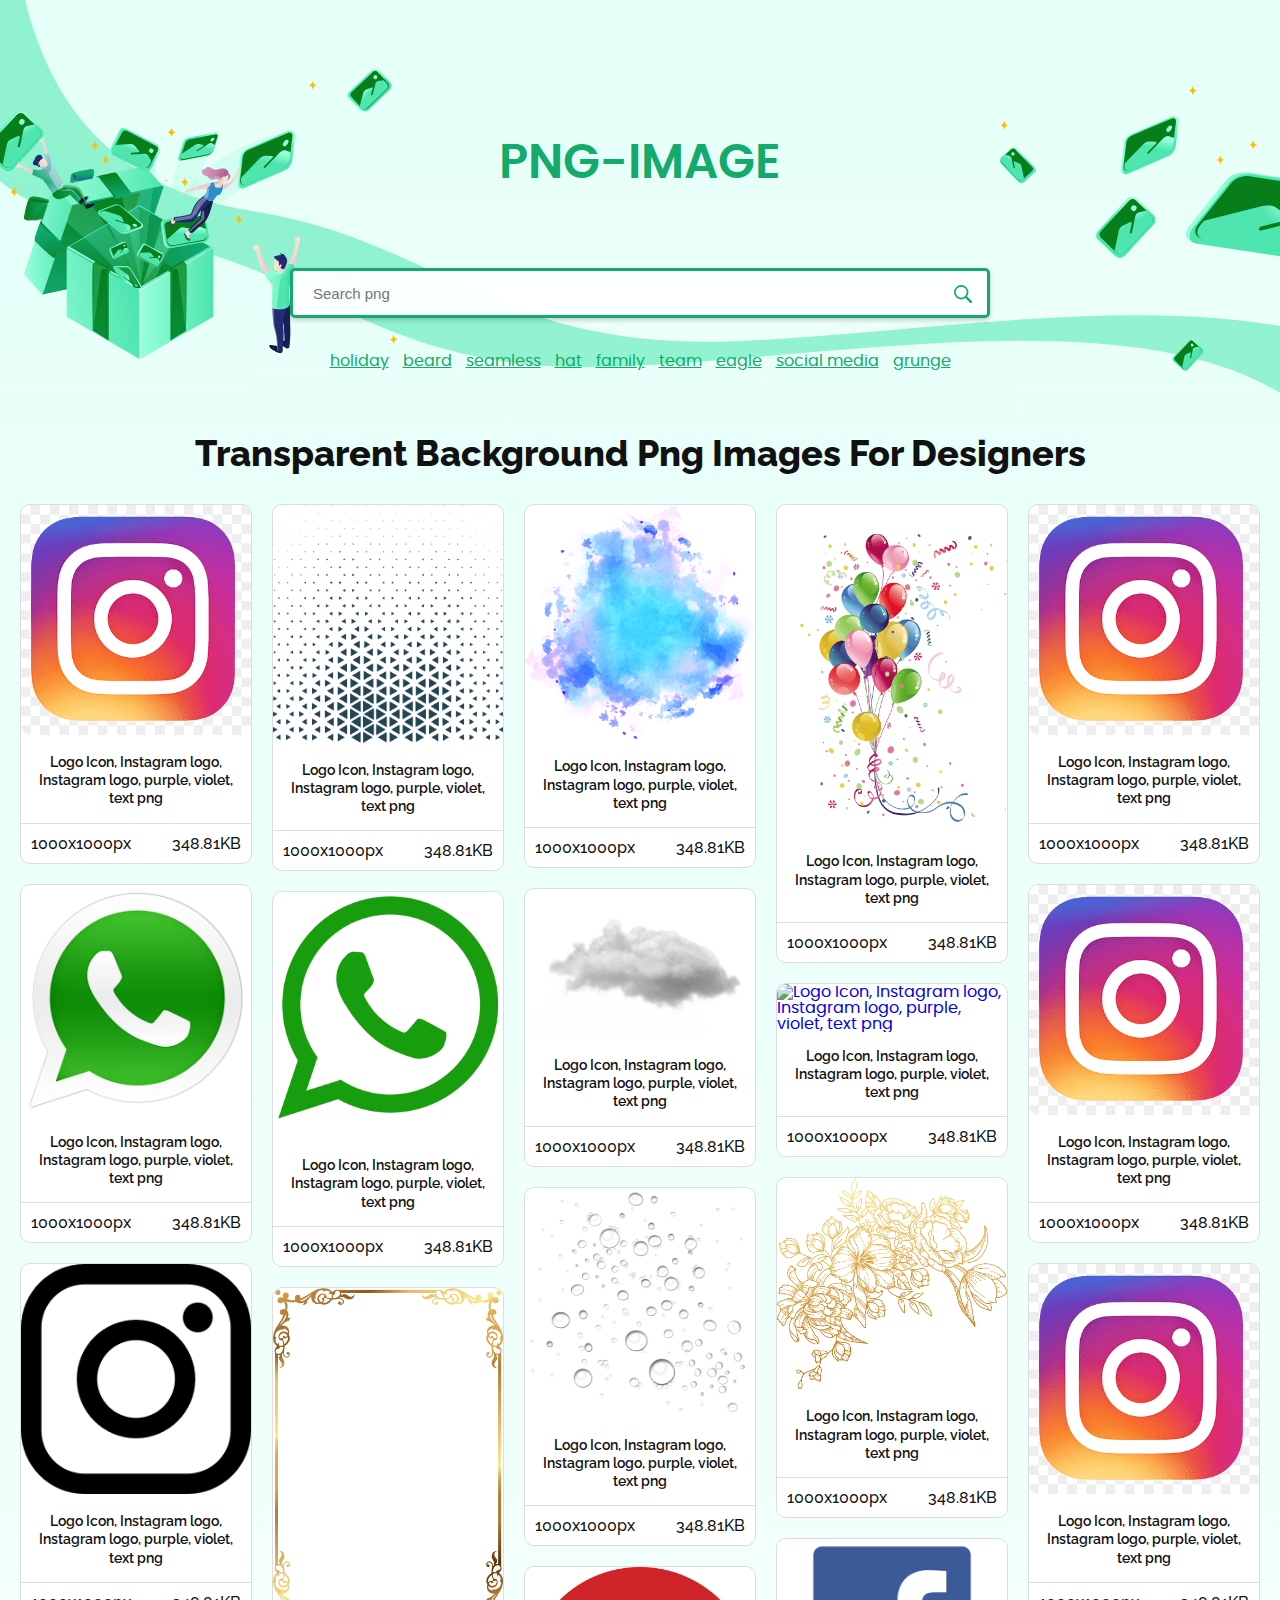
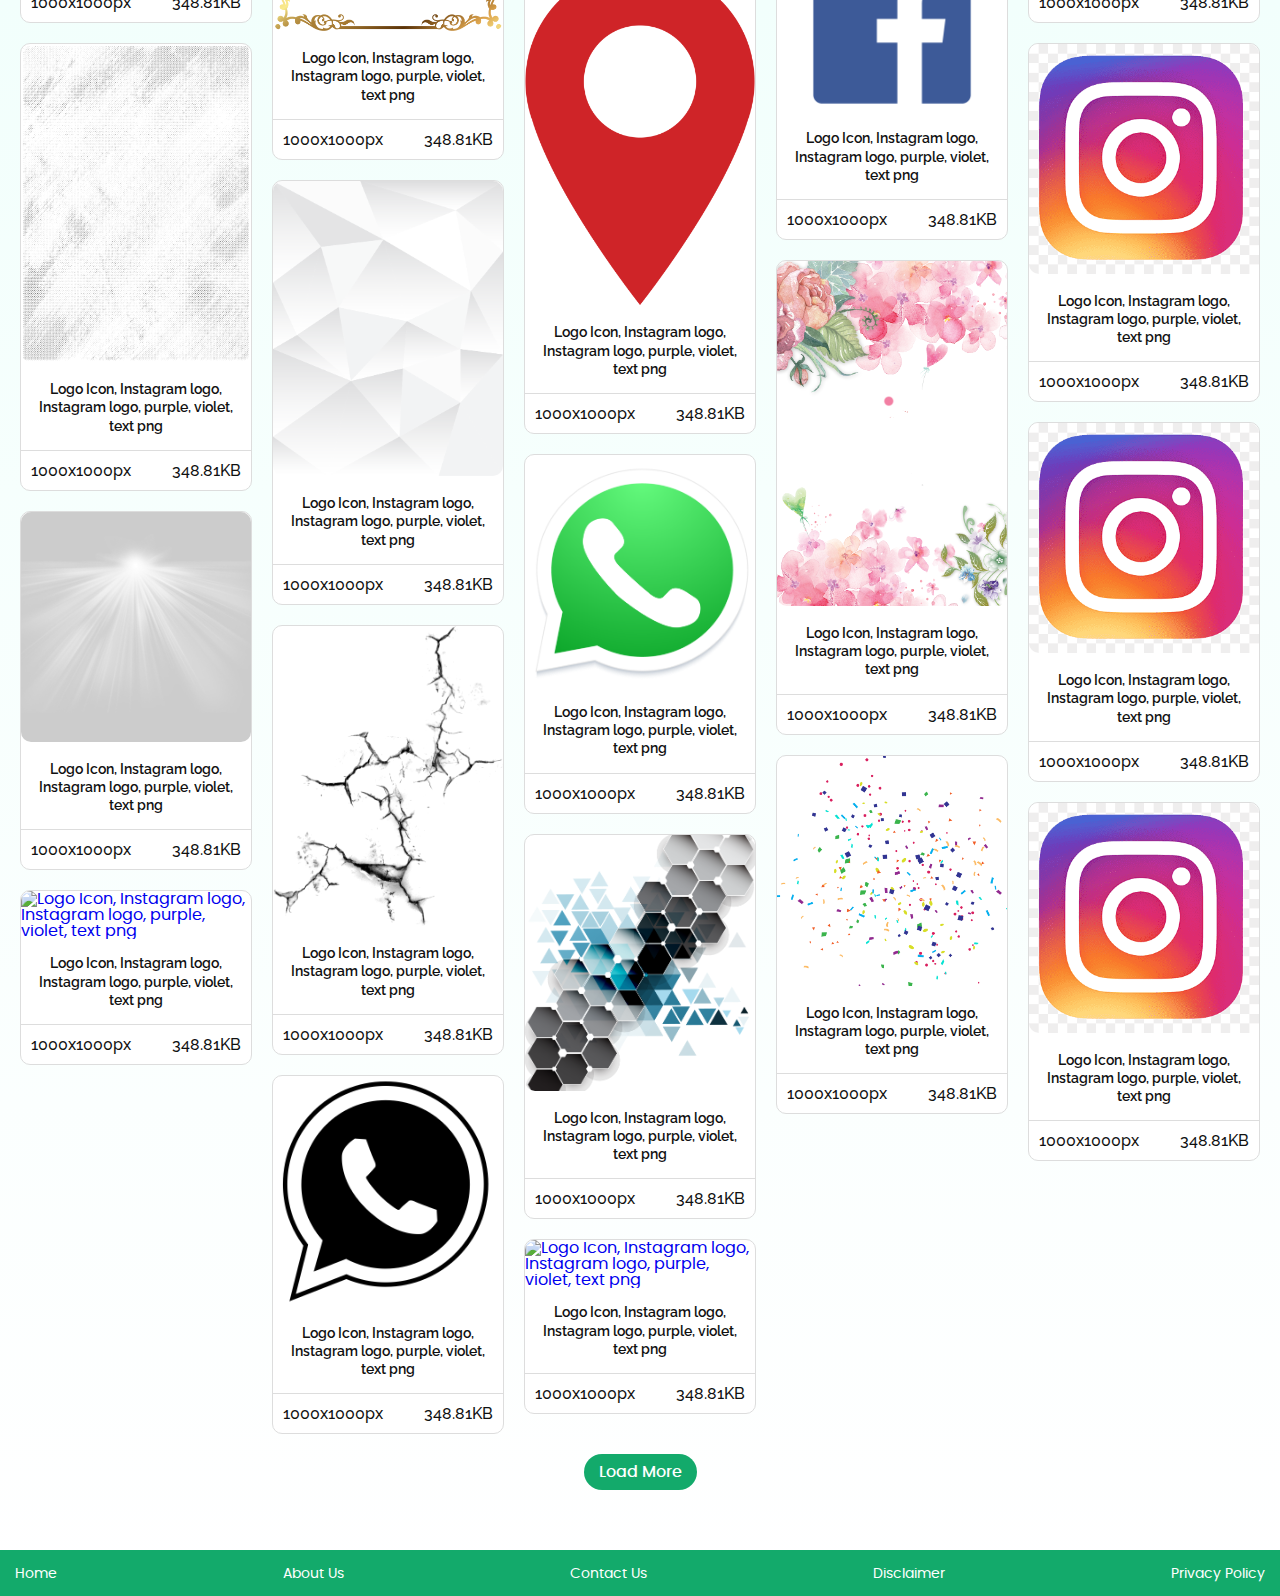
==== index.html @ 24c2b0d3 "My first Commit" ====
<!DOCTYPE html>
<html lang="en">
<head>
    <meta charset="UTF-8">
    <meta http-equiv="X-UA-Compatible" content="IE=edge,chrome=1">
    <meta name="viewport" content="width=device-width, initial-scale=1.0">
    <title>PNG - Exclusive PNG Design Images</title>
    <meta name="description" content="High quality cutout png images in PNGWing, free and unlimited downloads">
    <meta name="keywords" content="png, transparent, free download">

    <link rel="preconnect" href="https://fonts.googleapis.com">
    <link rel="preconnect" href="https://fonts.gstatic.com" crossorigin>
    <link href="https://fonts.googleapis.com/css2?family=Raleway:ital,wght@0,100..900;1,100..900&display=swap" rel="stylesheet">
    <!-- Custom Css File Start Here -->
    <link rel="stylesheet" href="assets/css/style.css">
    <link rel="stylesheet" href="assets/css/respponsive.css">
    <!-- Custom Css File End Here -->
</head>
<body itemscope itemtype="http://schema.org/WebPage">
    <!-- Header Start Here -->
    <header class="header">
        <div class="container">
            <nav class="navigation">
                <a href="/">
                    <span class="logo_text">PNG-IMAGE</span>
                </a>
            </nav>
            <div class="search_outer">
                <div itemscope="" itemtype="http://schema.org/WebSite">
                    <link itemprop="url" href="#">
                    <form itemprop="potentialAction" itemscope="" itemtype="http://schema.org/SearchAction" action="#" method="get">
                        <meta itemprop="target" content="#">
                        <input placeholder="Search png" itemprop="query-input" type="search" name="q" class="search_input" required="required">
                        <input type="submit" class="search_icon" title="click to search" value="">
                    </form>
                </div>
            </div>
            <div class="hot_search">
                <ul>
                    <li><a href="#">holiday</a></li>
                    <li><a href="#">beard</a></li>
                    <li><a href="#">seamless</a></li>
                    <li><a href="#">hat</a></li>
                    <li><a href="#">family</a></li>
                    <li><a href="#">team</a></li>
                    <li><a href="#">eagle</a></li>
                    <li><a href="#">social media</a></li>
                    <li><a href="#">grunge</a></li>
                </ul>
            </div>
        </div>
    </header>
    <!-- Header End Here -->
    <!-- Main Start Here -->
    <main class="main_wrapper">
        <section class="main_images_section">
            <h1 class="main_heading">Transparent background png images for designers</h1>
            <div class="d_grid_images_row" itemscope itemtype="http://schema.org/ImageGallery">
                <div class="d_grid_image_box" itemprop="associatedMedia" itemscope itemtype="http://schema.org/ImageObject">
                    <div class="card_box">
                        <meta itemprop="fileFormat" content="image/png">
                        <link itemprop="contentUrl" href="#">
                        <meta itemprop="keywords" content="logo, grass, mobile Phones, instant Messaging, whatsapp Logo PNG, free, symbol, smartphone, samsung Galaxy S Plus, product Design, circle, messaging Apps, logos, computer Icons, download  With Transparent Background, green, font, android, WhatsApp, Application software, Message, Icon, png, transparent, free download">
                        <figure>
                            <a itemprop="url" href="#" target="_blank">
                                <img itemprop="thumbnail" alt="Logo Icon, Instagram logo, Instagram logo, purple, violet, text png" title="Logo Icon, Instagram logo, Instagram logo, purple, violet, text png" src="assets/images/png-1.png" class="box_img" width="350" height="360">
                            </a>
                            <figcaption itemprop="caption description" class="title">Logo Icon, Instagram logo, Instagram logo, purple, violet, text png</figcaption>
                        </figure>
                        <div class="d_grid_image_box_footer">
                            <span class="left">1000x1000px</span>
                            <span class="right">348.81KB</span>
                        </div>
                    </div>
                </div>
                <div class="d_grid_image_box" itemprop="associatedMedia" itemscope itemtype="http://schema.org/ImageObject">
                    <div class="card_box">
                        <meta itemprop="fileFormat" content="image/png">
                        <link itemprop="contentUrl" href="#">
                        <meta itemprop="keywords" content="logo, grass, mobile Phones, instant Messaging, whatsapp Logo PNG, free, symbol, smartphone, samsung Galaxy S Plus, product Design, circle, messaging Apps, logos, computer Icons, download  With Transparent Background, green, font, android, WhatsApp, Application software, Message, Icon, png, transparent, free download">
                        <figure>
                            <a itemprop="url" href="#" target="_blank">
                                <img itemprop="thumbnail" alt="Logo Icon, Instagram logo, Instagram logo, purple, violet, text png" title="Logo Icon, Instagram logo, Instagram logo, purple, violet, text png" src="assets/images/png-2.png" class="box_img" width="350" height="360">
                            </a>
                            <figcaption itemprop="caption description" class="title">Logo Icon, Instagram logo, Instagram logo, purple, violet, text png</figcaption>
                        </figure>
                        <div class="d_grid_image_box_footer">
                            <span class="left">1000x1000px</span>
                            <span class="right">348.81KB</span>
                        </div>
                    </div>
                </div>
                <div class="d_grid_image_box" itemprop="associatedMedia" itemscope itemtype="http://schema.org/ImageObject">
                    <div class="card_box">
                        <meta itemprop="fileFormat" content="image/png">
                        <link itemprop="contentUrl" href="#">
                        <meta itemprop="keywords" content="logo, grass, mobile Phones, instant Messaging, whatsapp Logo PNG, free, symbol, smartphone, samsung Galaxy S Plus, product Design, circle, messaging Apps, logos, computer Icons, download  With Transparent Background, green, font, android, WhatsApp, Application software, Message, Icon, png, transparent, free download">
                        <figure>
                            <a itemprop="url" href="#" target="_blank">
                                <img itemprop="thumbnail" alt="Logo Icon, Instagram logo, Instagram logo, purple, violet, text png" title="Logo Icon, Instagram logo, Instagram logo, purple, violet, text png" src="assets/images/png-3.png" class="box_img" width="350" height="360">
                            </a>
                            <figcaption itemprop="caption description" class="title">Logo Icon, Instagram logo, Instagram logo, purple, violet, text png</figcaption>
                        </figure>
                        <div class="d_grid_image_box_footer">
                            <span class="left">1000x1000px</span>
                            <span class="right">348.81KB</span>
                        </div>
                    </div>
                </div>
                <div class="d_grid_image_box" itemprop="associatedMedia" itemscope itemtype="http://schema.org/ImageObject">
                    <div class="card_box">
                        <meta itemprop="fileFormat" content="image/png">
                        <link itemprop="contentUrl" href="#">
                        <meta itemprop="keywords" content="logo, grass, mobile Phones, instant Messaging, whatsapp Logo PNG, free, symbol, smartphone, samsung Galaxy S Plus, product Design, circle, messaging Apps, logos, computer Icons, download  With Transparent Background, green, font, android, WhatsApp, Application software, Message, Icon, png, transparent, free download">
                        <figure>
                            <a itemprop="url" href="#" target="_blank">
                                <img itemprop="thumbnail" alt="Logo Icon, Instagram logo, Instagram logo, purple, violet, text png" title="Logo Icon, Instagram logo, Instagram logo, purple, violet, text png" src="assets/images/png-4.png" class="box_img" width="350" height="360">
                            </a>
                            <figcaption itemprop="caption description" class="title">Logo Icon, Instagram logo, Instagram logo, purple, violet, text png</figcaption>
                        </figure>
                        <div class="d_grid_image_box_footer">
                            <span class="left">1000x1000px</span>
                            <span class="right">348.81KB</span>
                        </div>
                    </div>
                </div>
                <div class="d_grid_image_box" itemprop="associatedMedia" itemscope itemtype="http://schema.org/ImageObject">
                    <div class="card_box">
                        <meta itemprop="fileFormat" content="image/png">
                        <link itemprop="contentUrl" href="#">
                        <meta itemprop="keywords" content="logo, grass, mobile Phones, instant Messaging, whatsapp Logo PNG, free, symbol, smartphone, samsung Galaxy S Plus, product Design, circle, messaging Apps, logos, computer Icons, download  With Transparent Background, green, font, android, WhatsApp, Application software, Message, Icon, png, transparent, free download">
                        <figure>
                            <a itemprop="url" href="#" target="_blank">
                                <img itemprop="thumbnail" alt="Logo Icon, Instagram logo, Instagram logo, purple, violet, text png" title="Logo Icon, Instagram logo, Instagram logo, purple, violet, text png" src="assets/images/png-5.png" class="box_img" width="350" height="360">
                            </a>
                            <figcaption itemprop="caption description" class="title">Logo Icon, Instagram logo, Instagram logo, purple, violet, text png</figcaption>
                        </figure>
                        <div class="d_grid_image_box_footer">
                            <span class="left">1000x1000px</span>
                            <span class="right">348.81KB</span>
                        </div>
                    </div>
                </div>
                <div class="d_grid_image_box" itemprop="associatedMedia" itemscope itemtype="http://schema.org/ImageObject">
                    <div class="card_box">
                        <meta itemprop="fileFormat" content="image/png">
                        <link itemprop="contentUrl" href="#">
                        <meta itemprop="keywords" content="logo, grass, mobile Phones, instant Messaging, whatsapp Logo PNG, free, symbol, smartphone, samsung Galaxy S Plus, product Design, circle, messaging Apps, logos, computer Icons, download  With Transparent Background, green, font, android, WhatsApp, Application software, Message, Icon, png, transparent, free download">
                        <figure>
                            <a itemprop="url" href="#" target="_blank">
                                <img itemprop="thumbnail" alt="Logo Icon, Instagram logo, Instagram logo, purple, violet, text png" title="Logo Icon, Instagram logo, Instagram logo, purple, violet, text png" src="assets/images/png-6.png" class="box_img" width="350" height="360">
                            </a>
                            <figcaption itemprop="caption description" class="title">Logo Icon, Instagram logo, Instagram logo, purple, violet, text png</figcaption>
                        </figure>
                        <div class="d_grid_image_box_footer">
                            <span class="left">1000x1000px</span>
                            <span class="right">348.81KB</span>
                        </div>
                    </div>
                </div>
                <div class="d_grid_image_box" itemprop="associatedMedia" itemscope itemtype="http://schema.org/ImageObject">
                    <div class="card_box">
                        <meta itemprop="fileFormat" content="image/png">
                        <link itemprop="contentUrl" href="#">
                        <meta itemprop="keywords" content="logo, grass, mobile Phones, instant Messaging, whatsapp Logo PNG, free, symbol, smartphone, samsung Galaxy S Plus, product Design, circle, messaging Apps, logos, computer Icons, download  With Transparent Background, green, font, android, WhatsApp, Application software, Message, Icon, png, transparent, free download">
                        <figure>
                            <a itemprop="url" href="#" target="_blank">
                                <img itemprop="thumbnail" alt="Logo Icon, Instagram logo, Instagram logo, purple, violet, text png" title="Logo Icon, Instagram logo, Instagram logo, purple, violet, text png" src="assets/images/png-7.png" class="box_img" width="350" height="360">
                            </a>
                            <figcaption itemprop="caption description" class="title">Logo Icon, Instagram logo, Instagram logo, purple, violet, text png</figcaption>
                        </figure>
                        <div class="d_grid_image_box_footer">
                            <span class="left">1000x1000px</span>
                            <span class="right">348.81KB</span>
                        </div>
                    </div>
                </div>
                <div class="d_grid_image_box" itemprop="associatedMedia" itemscope itemtype="http://schema.org/ImageObject">
                    <div class="card_box">
                        <meta itemprop="fileFormat" content="image/png">
                        <link itemprop="contentUrl" href="#">
                        <meta itemprop="keywords" content="logo, grass, mobile Phones, instant Messaging, whatsapp Logo PNG, free, symbol, smartphone, samsung Galaxy S Plus, product Design, circle, messaging Apps, logos, computer Icons, download  With Transparent Background, green, font, android, WhatsApp, Application software, Message, Icon, png, transparent, free download">
                        <figure>
                            <a itemprop="url" href="#" target="_blank">
                                <img itemprop="thumbnail" alt="Logo Icon, Instagram logo, Instagram logo, purple, violet, text png" title="Logo Icon, Instagram logo, Instagram logo, purple, violet, text png" src="assets/images/png-8.png" class="box_img" width="350" height="360">
                            </a>
                            <figcaption itemprop="caption description" class="title">Logo Icon, Instagram logo, Instagram logo, purple, violet, text png</figcaption>
                        </figure>
                        <div class="d_grid_image_box_footer">
                            <span class="left">1000x1000px</span>
                            <span class="right">348.81KB</span>
                        </div>
                    </div>
                </div>
                <div class="d_grid_image_box" itemprop="associatedMedia" itemscope itemtype="http://schema.org/ImageObject">
                    <div class="card_box">
                        <meta itemprop="fileFormat" content="image/png">
                        <link itemprop="contentUrl" href="#">
                        <meta itemprop="keywords" content="logo, grass, mobile Phones, instant Messaging, whatsapp Logo PNG, free, symbol, smartphone, samsung Galaxy S Plus, product Design, circle, messaging Apps, logos, computer Icons, download  With Transparent Background, green, font, android, WhatsApp, Application software, Message, Icon, png, transparent, free download">
                        <figure>
                            <a itemprop="url" href="#" target="_blank">
                                <img itemprop="thumbnail" alt="Logo Icon, Instagram logo, Instagram logo, purple, violet, text png" title="Logo Icon, Instagram logo, Instagram logo, purple, violet, text png" src="assets/images/png-9.png" class="box_img" width="350" height="360">
                            </a>
                            <figcaption itemprop="caption description" class="title">Logo Icon, Instagram logo, Instagram logo, purple, violet, text png</figcaption>
                        </figure>
                        <div class="d_grid_image_box_footer">
                            <span class="left">1000x1000px</span>
                            <span class="right">348.81KB</span>
                        </div>
                    </div>
                </div>
                <div class="d_grid_image_box" itemprop="associatedMedia" itemscope itemtype="http://schema.org/ImageObject">
                    <div class="card_box">
                        <meta itemprop="fileFormat" content="image/png">
                        <link itemprop="contentUrl" href="#">
                        <meta itemprop="keywords" content="logo, grass, mobile Phones, instant Messaging, whatsapp Logo PNG, free, symbol, smartphone, samsung Galaxy S Plus, product Design, circle, messaging Apps, logos, computer Icons, download  With Transparent Background, green, font, android, WhatsApp, Application software, Message, Icon, png, transparent, free download">
                        <figure>
                            <a itemprop="url" href="#" target="_blank">
                                <img itemprop="thumbnail" alt="Logo Icon, Instagram logo, Instagram logo, purple, violet, text png" title="Logo Icon, Instagram logo, Instagram logo, purple, violet, text png" src="assets/images/png-10.png" class="box_img" width="350" height="360">
                            </a>
                            <figcaption itemprop="caption description" class="title">Logo Icon, Instagram logo, Instagram logo, purple, violet, text png</figcaption>
                        </figure>
                        <div class="d_grid_image_box_footer">
                            <span class="left">1000x1000px</span>
                            <span class="right">348.81KB</span>
                        </div>
                    </div>
                </div>
                <div class="d_grid_image_box" itemprop="associatedMedia" itemscope itemtype="http://schema.org/ImageObject">
                    <div class="card_box">
                        <meta itemprop="fileFormat" content="image/png">
                        <link itemprop="contentUrl" href="#">
                        <meta itemprop="keywords" content="logo, grass, mobile Phones, instant Messaging, whatsapp Logo PNG, free, symbol, smartphone, samsung Galaxy S Plus, product Design, circle, messaging Apps, logos, computer Icons, download  With Transparent Background, green, font, android, WhatsApp, Application software, Message, Icon, png, transparent, free download">
                        <figure>
                            <a itemprop="url" href="#" target="_blank">
                                <img itemprop="thumbnail" alt="Logo Icon, Instagram logo, Instagram logo, purple, violet, text png" title="Logo Icon, Instagram logo, Instagram logo, purple, violet, text png" src="assets/images/png-11.png" class="box_img" width="350" height="360">
                            </a>
                            <figcaption itemprop="caption description" class="title">Logo Icon, Instagram logo, Instagram logo, purple, violet, text png</figcaption>
                        </figure>
                        <div class="d_grid_image_box_footer">
                            <span class="left">1000x1000px</span>
                            <span class="right">348.81KB</span>
                        </div>
                    </div>
                </div>
                <div class="d_grid_image_box" itemprop="associatedMedia" itemscope itemtype="http://schema.org/ImageObject">
                    <div class="card_box">
                        <meta itemprop="fileFormat" content="image/png">
                        <link itemprop="contentUrl" href="#">
                        <meta itemprop="keywords" content="logo, grass, mobile Phones, instant Messaging, whatsapp Logo PNG, free, symbol, smartphone, samsung Galaxy S Plus, product Design, circle, messaging Apps, logos, computer Icons, download  With Transparent Background, green, font, android, WhatsApp, Application software, Message, Icon, png, transparent, free download">
                        <figure>
                            <a itemprop="url" href="#" target="_blank">
                                <img itemprop="thumbnail" alt="Logo Icon, Instagram logo, Instagram logo, purple, violet, text png" title="Logo Icon, Instagram logo, Instagram logo, purple, violet, text png" src="assets/images/png-12.png" class="box_img" width="350" height="360">
                            </a>
                            <figcaption itemprop="caption description" class="title">Logo Icon, Instagram logo, Instagram logo, purple, violet, text png</figcaption>
                        </figure>
                        <div class="d_grid_image_box_footer">
                            <span class="left">1000x1000px</span>
                            <span class="right">348.81KB</span>
                        </div>
                    </div>
                </div>
                <div class="d_grid_image_box" itemprop="associatedMedia" itemscope itemtype="http://schema.org/ImageObject">
                    <div class="card_box">
                        <meta itemprop="fileFormat" content="image/png">
                        <link itemprop="contentUrl" href="#">
                        <meta itemprop="keywords" content="logo, grass, mobile Phones, instant Messaging, whatsapp Logo PNG, free, symbol, smartphone, samsung Galaxy S Plus, product Design, circle, messaging Apps, logos, computer Icons, download  With Transparent Background, green, font, android, WhatsApp, Application software, Message, Icon, png, transparent, free download">
                        <figure>
                            <a itemprop="url" href="#" target="_blank">
                                <img itemprop="thumbnail" alt="Logo Icon, Instagram logo, Instagram logo, purple, violet, text png" title="Logo Icon, Instagram logo, Instagram logo, purple, violet, text png" src="assets/images/png-13.png" class="box_img" width="350" height="360">
                            </a>
                            <figcaption itemprop="caption description" class="title">Logo Icon, Instagram logo, Instagram logo, purple, violet, text png</figcaption>
                        </figure>
                        <div class="d_grid_image_box_footer">
                            <span class="left">1000x1000px</span>
                            <span class="right">348.81KB</span>
                        </div>
                    </div>
                </div>
                <div class="d_grid_image_box" itemprop="associatedMedia" itemscope itemtype="http://schema.org/ImageObject">
                    <div class="card_box">
                        <meta itemprop="fileFormat" content="image/png">
                        <link itemprop="contentUrl" href="#">
                        <meta itemprop="keywords" content="logo, grass, mobile Phones, instant Messaging, whatsapp Logo PNG, free, symbol, smartphone, samsung Galaxy S Plus, product Design, circle, messaging Apps, logos, computer Icons, download  With Transparent Background, green, font, android, WhatsApp, Application software, Message, Icon, png, transparent, free download">
                        <figure>
                            <a itemprop="url" href="#" target="_blank">
                                <img itemprop="thumbnail" alt="Logo Icon, Instagram logo, Instagram logo, purple, violet, text png" title="Logo Icon, Instagram logo, Instagram logo, purple, violet, text png" src="assets/images/png-14.png" class="box_img" width="350" height="360">
                            </a>
                            <figcaption itemprop="caption description" class="title">Logo Icon, Instagram logo, Instagram logo, purple, violet, text png</figcaption>
                        </figure>
                        <div class="d_grid_image_box_footer">
                            <span class="left">1000x1000px</span>
                            <span class="right">348.81KB</span>
                        </div>
                    </div>
                </div>
                <div class="d_grid_image_box" itemprop="associatedMedia" itemscope itemtype="http://schema.org/ImageObject">
                    <div class="card_box">
                        <meta itemprop="fileFormat" content="image/png">
                        <link itemprop="contentUrl" href="#">
                        <meta itemprop="keywords" content="logo, grass, mobile Phones, instant Messaging, whatsapp Logo PNG, free, symbol, smartphone, samsung Galaxy S Plus, product Design, circle, messaging Apps, logos, computer Icons, download  With Transparent Background, green, font, android, WhatsApp, Application software, Message, Icon, png, transparent, free download">
                        <figure>
                            <a itemprop="url" href="#" target="_blank">
                                <img itemprop="thumbnail" alt="Logo Icon, Instagram logo, Instagram logo, purple, violet, text png" title="Logo Icon, Instagram logo, Instagram logo, purple, violet, text png" src="assets/images/png-15.png" class="box_img" width="350" height="360">
                            </a>
                            <figcaption itemprop="caption description" class="title">Logo Icon, Instagram logo, Instagram logo, purple, violet, text png</figcaption>
                        </figure>
                        <div class="d_grid_image_box_footer">
                            <span class="left">1000x1000px</span>
                            <span class="right">348.81KB</span>
                        </div>
                    </div>
                </div>
                <div class="d_grid_image_box" itemprop="associatedMedia" itemscope itemtype="http://schema.org/ImageObject">
                    <div class="card_box">
                        <meta itemprop="fileFormat" content="image/png">
                        <link itemprop="contentUrl" href="#">
                        <meta itemprop="keywords" content="logo, grass, mobile Phones, instant Messaging, whatsapp Logo PNG, free, symbol, smartphone, samsung Galaxy S Plus, product Design, circle, messaging Apps, logos, computer Icons, download  With Transparent Background, green, font, android, WhatsApp, Application software, Message, Icon, png, transparent, free download">
                        <figure>
                            <a itemprop="url" href="#" target="_blank">
                                <img itemprop="thumbnail" alt="Logo Icon, Instagram logo, Instagram logo, purple, violet, text png" title="Logo Icon, Instagram logo, Instagram logo, purple, violet, text png" src="assets/images/png-16.png" class="box_img" width="350" height="360">
                            </a>
                            <figcaption itemprop="caption description" class="title">Logo Icon, Instagram logo, Instagram logo, purple, violet, text png</figcaption>
                        </figure>
                        <div class="d_grid_image_box_footer">
                            <span class="left">1000x1000px</span>
                            <span class="right">348.81KB</span>
                        </div>
                    </div>
                </div>
                <div class="d_grid_image_box" itemprop="associatedMedia" itemscope itemtype="http://schema.org/ImageObject">
                    <div class="card_box">
                        <meta itemprop="fileFormat" content="image/png">
                        <link itemprop="contentUrl" href="#">
                        <meta itemprop="keywords" content="logo, grass, mobile Phones, instant Messaging, whatsapp Logo PNG, free, symbol, smartphone, samsung Galaxy S Plus, product Design, circle, messaging Apps, logos, computer Icons, download  With Transparent Background, green, font, android, WhatsApp, Application software, Message, Icon, png, transparent, free download">
                        <figure>
                            <a itemprop="url" href="#" target="_blank">
                                <img itemprop="thumbnail" alt="Logo Icon, Instagram logo, Instagram logo, purple, violet, text png" title="Logo Icon, Instagram logo, Instagram logo, purple, violet, text png" src="assets/images/png-17.png" class="box_img" width="350" height="360">
                            </a>
                            <figcaption itemprop="caption description" class="title">Logo Icon, Instagram logo, Instagram logo, purple, violet, text png</figcaption>
                        </figure>
                        <div class="d_grid_image_box_footer">
                            <span class="left">1000x1000px</span>
                            <span class="right">348.81KB</span>
                        </div>
                    </div>
                </div>
                <div class="d_grid_image_box" itemprop="associatedMedia" itemscope itemtype="http://schema.org/ImageObject">
                    <div class="card_box">
                        <meta itemprop="fileFormat" content="image/png">
                        <link itemprop="contentUrl" href="#">
                        <meta itemprop="keywords" content="logo, grass, mobile Phones, instant Messaging, whatsapp Logo PNG, free, symbol, smartphone, samsung Galaxy S Plus, product Design, circle, messaging Apps, logos, computer Icons, download  With Transparent Background, green, font, android, WhatsApp, Application software, Message, Icon, png, transparent, free download">
                        <figure>
                            <a itemprop="url" href="#" target="_blank">
                                <img itemprop="thumbnail" alt="Logo Icon, Instagram logo, Instagram logo, purple, violet, text png" title="Logo Icon, Instagram logo, Instagram logo, purple, violet, text png" src="assets/images/png-18.png" class="box_img" width="350" height="360">
                            </a>
                            <figcaption itemprop="caption description" class="title">Logo Icon, Instagram logo, Instagram logo, purple, violet, text png</figcaption>
                        </figure>
                        <div class="d_grid_image_box_footer">
                            <span class="left">1000x1000px</span>
                            <span class="right">348.81KB</span>
                        </div>
                    </div>
                </div>
                <div class="d_grid_image_box" itemprop="associatedMedia" itemscope itemtype="http://schema.org/ImageObject">
                    <div class="card_box">
                        <meta itemprop="fileFormat" content="image/png">
                        <link itemprop="contentUrl" href="#">
                        <meta itemprop="keywords" content="logo, grass, mobile Phones, instant Messaging, whatsapp Logo PNG, free, symbol, smartphone, samsung Galaxy S Plus, product Design, circle, messaging Apps, logos, computer Icons, download  With Transparent Background, green, font, android, WhatsApp, Application software, Message, Icon, png, transparent, free download">
                        <figure>
                            <a itemprop="url" href="#" target="_blank">
                                <img itemprop="thumbnail" alt="Logo Icon, Instagram logo, Instagram logo, purple, violet, text png" title="Logo Icon, Instagram logo, Instagram logo, purple, violet, text png" src="assets/images/png-19.png" class="box_img" width="350" height="360">
                            </a>
                            <figcaption itemprop="caption description" class="title">Logo Icon, Instagram logo, Instagram logo, purple, violet, text png</figcaption>
                        </figure>
                        <div class="d_grid_image_box_footer">
                            <span class="left">1000x1000px</span>
                            <span class="right">348.81KB</span>
                        </div>
                    </div>
                </div>
                <div class="d_grid_image_box" itemprop="associatedMedia" itemscope itemtype="http://schema.org/ImageObject">
                    <div class="card_box">
                        <meta itemprop="fileFormat" content="image/png">
                        <link itemprop="contentUrl" href="#">
                        <meta itemprop="keywords" content="logo, grass, mobile Phones, instant Messaging, whatsapp Logo PNG, free, symbol, smartphone, samsung Galaxy S Plus, product Design, circle, messaging Apps, logos, computer Icons, download  With Transparent Background, green, font, android, WhatsApp, Application software, Message, Icon, png, transparent, free download">
                        <figure>
                            <a itemprop="url" href="#" target="_blank">
                                <img itemprop="thumbnail" alt="Logo Icon, Instagram logo, Instagram logo, purple, violet, text png" title="Logo Icon, Instagram logo, Instagram logo, purple, violet, text png" src="assets/images/png-20.png" class="box_img" width="350" height="360">
                            </a>
                            <figcaption itemprop="caption description" class="title">Logo Icon, Instagram logo, Instagram logo, purple, violet, text png</figcaption>
                        </figure>
                        <div class="d_grid_image_box_footer">
                            <span class="left">1000x1000px</span>
                            <span class="right">348.81KB</span>
                        </div>
                    </div>
                </div>
                <div class="d_grid_image_box" itemprop="associatedMedia" itemscope itemtype="http://schema.org/ImageObject">
                    <div class="card_box">
                        <meta itemprop="fileFormat" content="image/png">
                        <link itemprop="contentUrl" href="#">
                        <meta itemprop="keywords" content="logo, grass, mobile Phones, instant Messaging, whatsapp Logo PNG, free, symbol, smartphone, samsung Galaxy S Plus, product Design, circle, messaging Apps, logos, computer Icons, download  With Transparent Background, green, font, android, WhatsApp, Application software, Message, Icon, png, transparent, free download">
                        <figure>
                            <a itemprop="url" href="#" target="_blank">
                                <img itemprop="thumbnail" alt="Logo Icon, Instagram logo, Instagram logo, purple, violet, text png" title="Logo Icon, Instagram logo, Instagram logo, purple, violet, text png" src="assets/images/png-21.png" class="box_img" width="350" height="360">
                            </a>
                            <figcaption itemprop="caption description" class="title">Logo Icon, Instagram logo, Instagram logo, purple, violet, text png</figcaption>
                        </figure>
                        <div class="d_grid_image_box_footer">
                            <span class="left">1000x1000px</span>
                            <span class="right">348.81KB</span>
                        </div>
                    </div>
                </div>
                <div class="d_grid_image_box" itemprop="associatedMedia" itemscope itemtype="http://schema.org/ImageObject">
                    <div class="card_box">
                        <meta itemprop="fileFormat" content="image/png">
                        <link itemprop="contentUrl" href="#">
                        <meta itemprop="keywords" content="logo, grass, mobile Phones, instant Messaging, whatsapp Logo PNG, free, symbol, smartphone, samsung Galaxy S Plus, product Design, circle, messaging Apps, logos, computer Icons, download  With Transparent Background, green, font, android, WhatsApp, Application software, Message, Icon, png, transparent, free download">
                        <figure>
                            <a itemprop="url" href="#" target="_blank">
                                <img itemprop="thumbnail" alt="Logo Icon, Instagram logo, Instagram logo, purple, violet, text png" title="Logo Icon, Instagram logo, Instagram logo, purple, violet, text png" src="assets/images/png-22.png" class="box_img" width="350" height="360">
                            </a>
                            <figcaption itemprop="caption description" class="title">Logo Icon, Instagram logo, Instagram logo, purple, violet, text png</figcaption>
                        </figure>
                        <div class="d_grid_image_box_footer">
                            <span class="left">1000x1000px</span>
                            <span class="right">348.81KB</span>
                        </div>
                    </div>
                </div>
                <div class="d_grid_image_box" itemprop="associatedMedia" itemscope itemtype="http://schema.org/ImageObject">
                    <div class="card_box">
                        <meta itemprop="fileFormat" content="image/png">
                        <link itemprop="contentUrl" href="#">
                        <meta itemprop="keywords" content="logo, grass, mobile Phones, instant Messaging, whatsapp Logo PNG, free, symbol, smartphone, samsung Galaxy S Plus, product Design, circle, messaging Apps, logos, computer Icons, download  With Transparent Background, green, font, android, WhatsApp, Application software, Message, Icon, png, transparent, free download">
                        <figure>
                            <a itemprop="url" href="#" target="_blank">
                                <img itemprop="thumbnail" alt="Logo Icon, Instagram logo, Instagram logo, purple, violet, text png" title="Logo Icon, Instagram logo, Instagram logo, purple, violet, text png" src="assets/images/png-23.png" class="box_img" width="350" height="360">
                            </a>
                            <figcaption itemprop="caption description" class="title">Logo Icon, Instagram logo, Instagram logo, purple, violet, text png</figcaption>
                        </figure>
                        <div class="d_grid_image_box_footer">
                            <span class="left">1000x1000px</span>
                            <span class="right">348.81KB</span>
                        </div>
                    </div>
                </div>
                <div class="d_grid_image_box" itemprop="associatedMedia" itemscope itemtype="http://schema.org/ImageObject">
                    <div class="card_box">
                        <meta itemprop="fileFormat" content="image/png">
                        <link itemprop="contentUrl" href="#">
                        <meta itemprop="keywords" content="logo, grass, mobile Phones, instant Messaging, whatsapp Logo PNG, free, symbol, smartphone, samsung Galaxy S Plus, product Design, circle, messaging Apps, logos, computer Icons, download  With Transparent Background, green, font, android, WhatsApp, Application software, Message, Icon, png, transparent, free download">
                        <figure>
                            <a itemprop="url" href="#" target="_blank">
                                <img itemprop="thumbnail" alt="Logo Icon, Instagram logo, Instagram logo, purple, violet, text png" title="Logo Icon, Instagram logo, Instagram logo, purple, violet, text png" src="assets/images/png-24.png" class="box_img" width="350" height="360">
                            </a>
                            <figcaption itemprop="caption description" class="title">Logo Icon, Instagram logo, Instagram logo, purple, violet, text png</figcaption>
                        </figure>
                        <div class="d_grid_image_box_footer">
                            <span class="left">1000x1000px</span>
                            <span class="right">348.81KB</span>
                        </div>
                    </div>
                </div>
                <div class="d_grid_image_box" itemprop="associatedMedia" itemscope itemtype="http://schema.org/ImageObject">
                    <div class="card_box">
                        <meta itemprop="fileFormat" content="image/png">
                        <link itemprop="contentUrl" href="#">
                        <meta itemprop="keywords" content="logo, grass, mobile Phones, instant Messaging, whatsapp Logo PNG, free, symbol, smartphone, samsung Galaxy S Plus, product Design, circle, messaging Apps, logos, computer Icons, download  With Transparent Background, green, font, android, WhatsApp, Application software, Message, Icon, png, transparent, free download">
                        <figure>
                            <a itemprop="url" href="#" target="_blank">
                                <img itemprop="thumbnail" alt="Logo Icon, Instagram logo, Instagram logo, purple, violet, text png" title="Logo Icon, Instagram logo, Instagram logo, purple, violet, text png" src="assets/images/png-25.png" class="box_img" width="350" height="360">
                            </a>
                            <figcaption itemprop="caption description" class="title">Logo Icon, Instagram logo, Instagram logo, purple, violet, text png</figcaption>
                        </figure>
                        <div class="d_grid_image_box_footer">
                            <span class="left">1000x1000px</span>
                            <span class="right">348.81KB</span>
                        </div>
                    </div>
                </div>
                <div class="d_grid_image_box" itemprop="associatedMedia" itemscope itemtype="http://schema.org/ImageObject">
                    <div class="card_box">
                        <meta itemprop="fileFormat" content="image/png">
                        <link itemprop="contentUrl" href="#">
                        <meta itemprop="keywords" content="logo, grass, mobile Phones, instant Messaging, whatsapp Logo PNG, free, symbol, smartphone, samsung Galaxy S Plus, product Design, circle, messaging Apps, logos, computer Icons, download  With Transparent Background, green, font, android, WhatsApp, Application software, Message, Icon, png, transparent, free download">
                        <figure>
                            <a itemprop="url" href="#" target="_blank">
                                <img itemprop="thumbnail" alt="Logo Icon, Instagram logo, Instagram logo, purple, violet, text png" title="Logo Icon, Instagram logo, Instagram logo, purple, violet, text png" src="assets/images/png-1.png" class="box_img" width="350" height="360">
                            </a>
                            <figcaption itemprop="caption description" class="title">Logo Icon, Instagram logo, Instagram logo, purple, violet, text png</figcaption>
                        </figure>
                        <div class="d_grid_image_box_footer">
                            <span class="left">1000x1000px</span>
                            <span class="right">348.81KB</span>
                        </div>
                    </div>
                </div>
                <div class="d_grid_image_box" itemprop="associatedMedia" itemscope itemtype="http://schema.org/ImageObject">
                    <div class="card_box">
                        <meta itemprop="fileFormat" content="image/png">
                        <link itemprop="contentUrl" href="#">
                        <meta itemprop="keywords" content="logo, grass, mobile Phones, instant Messaging, whatsapp Logo PNG, free, symbol, smartphone, samsung Galaxy S Plus, product Design, circle, messaging Apps, logos, computer Icons, download  With Transparent Background, green, font, android, WhatsApp, Application software, Message, Icon, png, transparent, free download">
                        <figure>
                            <a itemprop="url" href="#" target="_blank">
                                <img itemprop="thumbnail" alt="Logo Icon, Instagram logo, Instagram logo, purple, violet, text png" title="Logo Icon, Instagram logo, Instagram logo, purple, violet, text png" src="assets/images/png-1.png" class="box_img" width="350" height="360">
                            </a>
                            <figcaption itemprop="caption description" class="title">Logo Icon, Instagram logo, Instagram logo, purple, violet, text png</figcaption>
                        </figure>
                        <div class="d_grid_image_box_footer">
                            <span class="left">1000x1000px</span>
                            <span class="right">348.81KB</span>
                        </div>
                    </div>
                </div>
                <div class="d_grid_image_box" itemprop="associatedMedia" itemscope itemtype="http://schema.org/ImageObject">
                    <div class="card_box">
                        <meta itemprop="fileFormat" content="image/png">
                        <link itemprop="contentUrl" href="#">
                        <meta itemprop="keywords" content="logo, grass, mobile Phones, instant Messaging, whatsapp Logo PNG, free, symbol, smartphone, samsung Galaxy S Plus, product Design, circle, messaging Apps, logos, computer Icons, download  With Transparent Background, green, font, android, WhatsApp, Application software, Message, Icon, png, transparent, free download">
                        <figure>
                            <a itemprop="url" href="#" target="_blank">
                                <img itemprop="thumbnail" alt="Logo Icon, Instagram logo, Instagram logo, purple, violet, text png" title="Logo Icon, Instagram logo, Instagram logo, purple, violet, text png" src="assets/images/png-1.png" class="box_img" width="350" height="360">
                            </a>
                            <figcaption itemprop="caption description" class="title">Logo Icon, Instagram logo, Instagram logo, purple, violet, text png</figcaption>
                        </figure>
                        <div class="d_grid_image_box_footer">
                            <span class="left">1000x1000px</span>
                            <span class="right">348.81KB</span>
                        </div>
                    </div>
                </div>
                <div class="d_grid_image_box" itemprop="associatedMedia" itemscope itemtype="http://schema.org/ImageObject">
                    <div class="card_box">
                        <meta itemprop="fileFormat" content="image/png">
                        <link itemprop="contentUrl" href="#">
                        <meta itemprop="keywords" content="logo, grass, mobile Phones, instant Messaging, whatsapp Logo PNG, free, symbol, smartphone, samsung Galaxy S Plus, product Design, circle, messaging Apps, logos, computer Icons, download  With Transparent Background, green, font, android, WhatsApp, Application software, Message, Icon, png, transparent, free download">
                        <figure>
                            <a itemprop="url" href="#" target="_blank">
                                <img itemprop="thumbnail" alt="Logo Icon, Instagram logo, Instagram logo, purple, violet, text png" title="Logo Icon, Instagram logo, Instagram logo, purple, violet, text png" src="assets/images/png-1.png" class="box_img" width="350" height="360">
                            </a>
                            <figcaption itemprop="caption description" class="title">Logo Icon, Instagram logo, Instagram logo, purple, violet, text png</figcaption>
                        </figure>
                        <div class="d_grid_image_box_footer">
                            <span class="left">1000x1000px</span>
                            <span class="right">348.81KB</span>
                        </div>
                    </div>
                </div>
                <div class="d_grid_image_box" itemprop="associatedMedia" itemscope itemtype="http://schema.org/ImageObject">
                    <div class="card_box">
                        <meta itemprop="fileFormat" content="image/png">
                        <link itemprop="contentUrl" href="#">
                        <meta itemprop="keywords" content="logo, grass, mobile Phones, instant Messaging, whatsapp Logo PNG, free, symbol, smartphone, samsung Galaxy S Plus, product Design, circle, messaging Apps, logos, computer Icons, download  With Transparent Background, green, font, android, WhatsApp, Application software, Message, Icon, png, transparent, free download">
                        <figure>
                            <a itemprop="url" href="#" target="_blank">
                                <img itemprop="thumbnail" alt="Logo Icon, Instagram logo, Instagram logo, purple, violet, text png" title="Logo Icon, Instagram logo, Instagram logo, purple, violet, text png" src="assets/images/png-1.png" class="box_img" width="350" height="360">
                            </a>
                            <figcaption itemprop="caption description" class="title">Logo Icon, Instagram logo, Instagram logo, purple, violet, text png</figcaption>
                        </figure>
                        <div class="d_grid_image_box_footer">
                            <span class="left">1000x1000px</span>
                            <span class="right">348.81KB</span>
                        </div>
                    </div>
                </div>
                <div class="d_grid_image_box" itemprop="associatedMedia" itemscope itemtype="http://schema.org/ImageObject">
                    <div class="card_box">
                        <meta itemprop="fileFormat" content="image/png">
                        <link itemprop="contentUrl" href="#">
                        <meta itemprop="keywords" content="logo, grass, mobile Phones, instant Messaging, whatsapp Logo PNG, free, symbol, smartphone, samsung Galaxy S Plus, product Design, circle, messaging Apps, logos, computer Icons, download  With Transparent Background, green, font, android, WhatsApp, Application software, Message, Icon, png, transparent, free download">
                        <figure>
                            <a itemprop="url" href="#" target="_blank">
                                <img itemprop="thumbnail" alt="Logo Icon, Instagram logo, Instagram logo, purple, violet, text png" title="Logo Icon, Instagram logo, Instagram logo, purple, violet, text png" src="assets/images/png-1.png" class="box_img" width="350" height="360">
                            </a>
                            <figcaption itemprop="caption description" class="title">Logo Icon, Instagram logo, Instagram logo, purple, violet, text png</figcaption>
                        </figure>
                        <div class="d_grid_image_box_footer">
                            <span class="left">1000x1000px</span>
                            <span class="right">348.81KB</span>
                        </div>
                    </div>
                </div>
            </div>
            <div class="load_more">
                <a class="load_more_btn" href="#">Load More</a>
            </div>
        </section>
    </main>
    <!-- Main End Here -->
    <!-- Footer Start Here -->
    <footer class="footer">
        <div class="container">
            <ul class="footer_links">
                <li><a href="/">Home</a></li>
                <li><a href="about-us.html">About Us</a></li>
                <li><a href="contact-us.html">Contact Us</a></li>
                <li><a href="disclaimer.html">Disclaimer</a></li>
                <li><a href="privacy-policy.html">Privacy Policy</a></li>
            </ul>
        </div>
    </footer>
    <!-- Footer End Here -->
    <!-- Custom Javascript File Start Here -->
    <script src="https://cdnjs.cloudflare.com/ajax/libs/jquery.imagesloaded/4.1.1/imagesloaded.pkgd.min.js"></script>
    <script src="assets/js/main.js"></script>
    <!-- Custom Javascript File End Here -->
</body>
</html>
---- assets/css/style.css ----
@import url('font.css');

:root{
    /* Color Variables Start Here */
    --color-black: #111;
    --color-white: #fff;
    --bg-dark: #13aa6b;
    --text-green:#13aa6b;
    --bg-light: #f9f9f9;
    --bg-white: #fff;
    /* Color Variables End Here */

    /* Font Family Varibles Start Here */
    --primary-font: 'Poppins', sans-serif;
    --secondary-font: "Raleway", sans-serif;
    /* Font Family Varibles End Here */

    /* Font Size Variables Start Here */
    --fs14: 14px;
    --fs16: 16px;
    --fs18: 18px;
    --fs20: 20px;
    --fs24: 24px;
    --fs28: 28px;
    --fs36: 36px;
    --fs48: 48px;
    /* Font Size Variables End Here */

    /* Font Weight Variables Start Here */
    --fw-400:400;
    --fw-500:500;
    --fw-600:600;
    --fw-700:700;
    --fw-800:800;
    /* Font Weight Variables End Here */

    /* Border Variables Start Here */
    --border1: 1px solid #ddd;
    /* Border Variables End Here */

    /* Border Radius Variables Start Here */
    --border-radius-5: 5px;
    --border-radius-10: 10px;
    /* Border Radius Variables End Here */
}

/* Reset Css Start Here */
*,*::before,*::after{
    box-sizing: border-box;
    margin: 0;
    padding: 0;
}
body{
    font-family: var(--primary-font);
    background: linear-gradient(180deg, #E5FFF9, rgba(217, 217, 217, 0));
    font-size: var(--fs16);
    color: var(--color-black);
    position: relative;
    margin: 0;
    padding: 0;
    overflow-x: hidden;
    width: 100%;
    min-height: 100%;
}
body::-webkit-scrollbar {
    width: 10px
}

body::-webkit-scrollbar-track {
    background: 0 0;
}

body::-webkit-scrollbar-thumb {
    background-color: var(--bg-dark);
    border-radius: 10px
}

body::-webkit-scrollbar-thumb:hover {
    background-color: #666
}
ul{
    margin: 0;
    padding: 0;
}
li{
    list-style: none;
}
a{
    text-decoration: none;
}
.container{
    max-width: 1280px;
    margin: auto;
    padding-left: 15px;
    padding-right: 15px;
}
/* Header CSS Start Here */
.header{
    padding: 20px;
    background: url(../images/header_bg.svg) center top;
    background-repeat: no-repeat;
    background-size: cover;
    width: 100vw;
    height: 30.4vw;
    min-height: 392px !important;
}
.navigation .logo_text{
    padding-top: 120px;
    padding-bottom: 80px;
    display: block;
    font-family: var(--primary-font);
    font-weight: var(--fw-600);
    font-size: var(--fs48);
    text-align: center;
    color: var(--bg-dark);
}
/* Search Outer */
.search_outer{
    margin: 0 auto;
    position: relative;
    width: 700px;
    height: 85px;
}
.search_outer .search_input{
    height: 50px;
    border: 3px solid var(--bg-dark);
    background: rgba(255, 255, 255, .95);
    width: 100%;
    text-indent: 20px;
    border-radius: 5px;
    font-size: 15px;
    float: left;
    box-shadow: 0 2px 5px rgba(0,0,0,.2);
}
.search_outer .search_icon{
    border: 0;
    vertical-align: middle;
    width: 50px;
    height: 50px;
    float: right;
    margin-top: -50px;
    margin-right: 3px;
    background-repeat: no-repeat;
    background-position: center;
    background-color: transparent;
    background-image: url('data:image/svg+xml,<svg xmlns="http://www.w3.org/2000/svg" height="32" width="32"><path d="M19.427 21.427A8.46 8.46 0 0 1 14.5 23a8.5 8.5 0 1 1 0-17 8.5 8.5 0 0 1 8.5 8.5 8.46 8.46 0 0 1-1.573 4.927l5.585 5.585c.55.55.546 1.43 0 1.976l-.023.023a1.4 1.4 0 0 1-1.976 0l-5.585-5.585zM14.5 21a6.5 6.5 0 1 0 0-13 6.5 6.5 0 1 0 0 13z" fill="%2313aa6b" fill-rule="evenodd"/></svg>');
    cursor: pointer;
    background-size: 53%;
}
.search_outer .search_input:focus-visible,
.search_outer .search_input:focus{
    border: 3px solid var(--bg-dark);
}
.hot_search{
    text-align: center;
    color: #fff;
    width: 700px;
    margin: auto;
}
.hot_search ul{
    display: inline-block;
    padding-bottom: 30px;
    text-align: left;
}
.hot_search ul li{
    display: inline-block;
    padding-bottom: 8px;
}
.hot_search ul li a{
    color: var(--bg-dark);
    text-decoration: underline;
    padding: 0 5px;
}
/* Main CSS Start Here */
.main_wrapper{
    display: block;
    width: 100%;
    margin-bottom: 40px;
    margin-top: 40px;
}
.main_images_section{
    width: 100%;
    margin: auto;
    padding-right: 20px;
    padding-left: 20px;
}
.main_heading{
    font-family: var(--secondary-font);
    font-size: var(--fs36);
    color: var(--color-black);
    text-align: center;
    margin-bottom: 30px;
    text-transform: capitalize;
    font-weight: var(--fw-800);
}
.d_grid_images_row{
    column-count: 5;
    column-gap: 20px;
}
.d_grid_images_row .d_grid_image_box{
    width: 100%;
    height: 100%;
    margin-bottom: 20px;
}
.d_grid_images_row .d_grid_image_box .card_box{
    display: flex;
    flex-direction: column;
    background-color: var(--bg-white);
    border: var(--border1);
    border-radius: var(--border-radius-10);
    -webkit-border-radius: var(--border-radius-10);
    -moz-border-radius: var(--border-radius-10);
    -ms-border-radius: var(--border-radius-10);
    -o-border-radius: var(--border-radius-10);
    transition: all .2s;
    -webkit-transition: all .2s;
    -moz-transition: all .2s;
    -ms-transition: all .2s;
    -o-transition: all .2s;
}
.d_grid_images_row .d_grid_image_box .card_box:hover{
    box-shadow: 0 2px 10px rgba(0,0,0,.2);
    transform: translate3d(0, -2px, 0);
}
.d_grid_images_row .d_grid_image_box figure{
    margin: 0;
}
.d_grid_images_row .d_grid_image_box figure .box_img{
    width: 100%;
    height: auto;
    border-radius: var(--border-radius-10);
    -webkit-border-radius: var(--border-radius-10);
    -moz-border-radius: var(--border-radius-10);
    -ms-border-radius: var(--border-radius-10);
    -o-border-radius: var(--border-radius-10);
}
.d_grid_images_row .d_grid_image_box figure figcaption{
    text-align: center;
    padding: 15px 10px;
    border-bottom: 1px solid #ddd;
    line-height: 1.3;
    font-size: 0.875rem;
    font-weight: var(--fw-600);
    font-family: var(--secondary-font);
}
.d_grid_images_row .d_grid_image_box_footer{
    display: flex;
    justify-content: space-between;
    align-items: center;
    padding: 10px;
}
.d_grid_images_row .d_grid_image_box_footer .left,
.d_grid_images_row .d_grid_image_box_footer .right{
    font-size: var(--fs16);
    font-family: var(--secondary-font);
    font-weight: var(--fw-500);
    line-height: normal;
}
.load_more{
    display: flex;
    justify-content: center;
}
.load_more_btn{
    font-size: var(--fs16);
    font-family: var(--primary-font);
    font-weight: var(--fw-500);
    background-color: var(--bg-dark);
    color: var(--color-white);
    padding: 10px 15px;
    border-radius: 30px;
    -webkit-border-radius: 30px;
    -moz-border-radius: 30px;
    -ms-border-radius: 30px;
    -o-border-radius: 30px;
    display: inline-block;
    margin: 20px auto 20px auto;
    text-align: center;
    transition: 0.2s ease-in-out;
    -webkit-transition: 0.2s ease-in-out;
    -moz-transition: 0.2s ease-in-out;
    -ms-transition: 0.2s ease-in-out;
    -o-transition: 0.2s ease-in-out;
}
.load_more_btn:hover{
    background-color: #222;
    color: var(--color-white);
    box-shadow: 0 2px 10px rgba(0,0,0,.2);
    transform: translate3d(0, -2px, 0);
}
/* Footer CSS Start Here */
.footer{
    background-color: var(--bg-dark);
    padding: 15px 0;
}
.footer_links{
    display: flex;
    justify-content: space-between;
    align-items: center;
}
.footer_links li a{
    color: var(--color-white);
    font-size: var(--fs14);
    transition: all 0.3s ease-in-out;
    -webkit-transition: all 0.3s ease-in-out;
    -moz-transition: all 0.3s ease-in-out;
    -ms-transition: all 0.3s ease-in-out;
    -o-transition: all 0.3s ease-in-out;
}
.footer_links li a:hover{
    color: var(--bg-white);
}
---- assets/css/respponsive.css ----
@media screen and (max-width:767px){
    .d_grid_images_row{
        column-count: 2;
    }
    .search_outer,
    .hot_search{
        width: 100%;
    }
    .navigation .logo_text{
        padding-block: 40px;
    }
}
@media screen and (max-width:575px){
    .d_grid_images_row{
        column-count: 1;
    }
    .navigation .logo_text{
        padding-block: 20px;
    }
    .footer_links {
        display: block;
        column-count: 2;
        width: 100%;
    }
    .footer_links li{
        margin-bottom: 12px;
    }
}
@media screen and (min-width:768px){
    .d_grid_images_row .d_grid_image_box{
        gap: 2rem;
        column-width:30vw;
        -webkit-column-width: 30vw;
        -moz-column-width: 30vw;
    }
    .d_grid_image_box{
        -webkit-column-break-inside: avoid;
        break-inside: avoid;
        page-break-inside: avoid;
    }
    .d_grid_images_row{
        column-count: 3;
    }
}
@media screen and (min-width:1024px){
    .d_grid_images_row{
        column-count: 4;
    }
}
@media screen and (min-width:1280px){
    .d_grid_images_row{
        column-count: 5;
    }
}
@media screen and (min-width:1440px){
    .d_grid_images_row{
        column-count: 6;
    }
}
@media screen and (min-width:1920px){
    .d_grid_images_row{
        column-count: 6;
    }
}
@media screen and (min-width:2560px){
    .d_grid_images_row{
        column-count: 8;
    }
}
@media screen and (min-width:4096px){
    .d_grid_images_row{
        column-count: 20;
    }
}
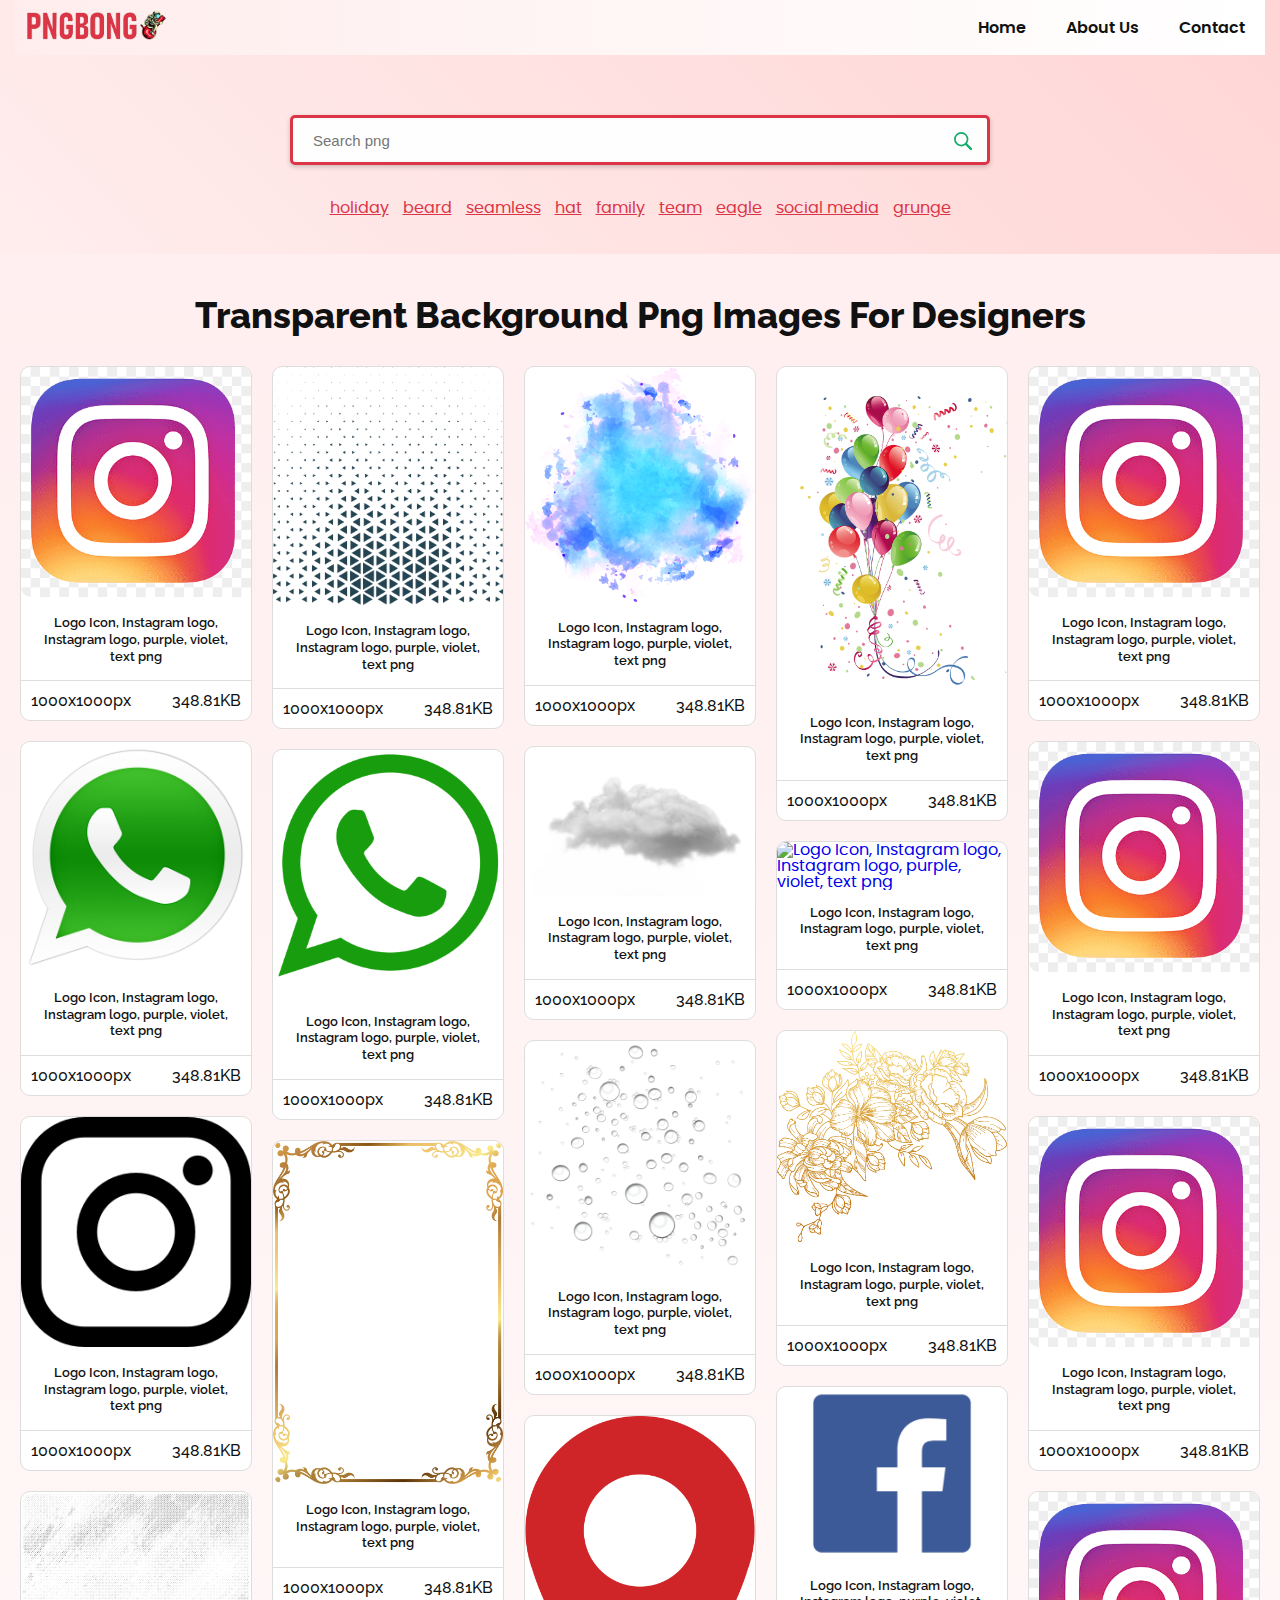
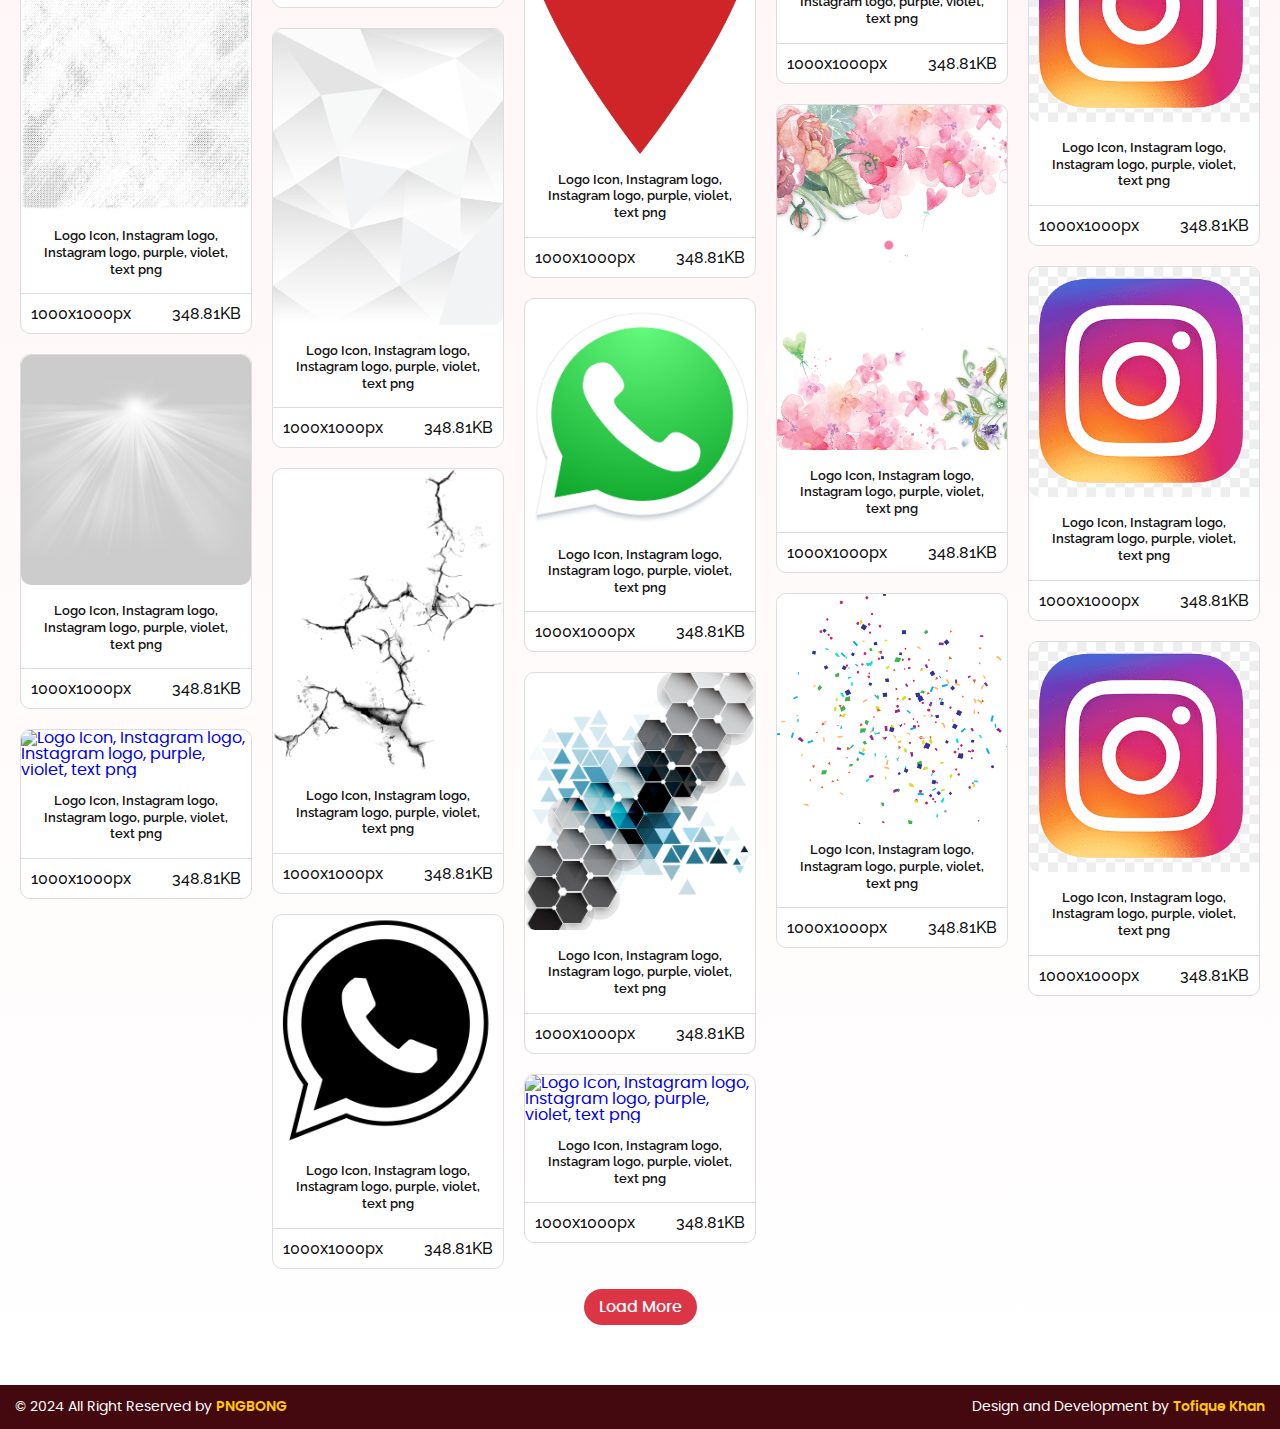
==== commit b1aa0b71: "Change a new color style and add logo and favidon" ====
--- a/index.html
+++ b/index.html
@@ -4,10 +4,10 @@
     <meta charset="UTF-8">
     <meta http-equiv="X-UA-Compatible" content="IE=edge,chrome=1">
     <meta name="viewport" content="width=device-width, initial-scale=1.0">
-    <title>PNG - Exclusive PNG Design Images</title>
+    <title>PNGBONG - Exclusive PNG Design Images</title>
     <meta name="description" content="High quality cutout png images in PNGWing, free and unlimited downloads">
     <meta name="keywords" content="png, transparent, free download">
-
+    <link rel="icon" type="image/x-icon" href="assets/images/logo/favicon.ico">
     <link rel="preconnect" href="https://fonts.googleapis.com">
     <link rel="preconnect" href="https://fonts.gstatic.com" crossorigin>
     <link href="https://fonts.googleapis.com/css2?family=Raleway:ital,wght@0,100..900;1,100..900&display=swap" rel="stylesheet">
@@ -20,11 +20,28 @@
     <!-- Header Start Here -->
     <header class="header">
         <div class="container">
-            <nav class="navigation">
-                <a href="/">
-                    <span class="logo_text">PNG-IMAGE</span>
+            <nav class="navbar navigation">
+                <div class="navbar-toggle" id="js-navbar-toggle">
+                    <svg xmlns="http://www.w3.org/2000/svg" fill="none" viewBox="0 0 24 24" stroke-width="1.5" stroke="currentColor" class="toggle_icon">
+                        <path stroke-linecap="round" stroke-linejoin="round" d="M3.75 6.75h16.5M3.75 12h16.5m-16.5 5.25h16.5" />
+                    </svg>                      
+                </div>
+                <a href="/" class="logo">
+                    <img class="logo-img" src="assets/images/logo/logo.png" alt="PNGBONG" title="PNGBONG" width="882" height="283">
                 </a>
+                <ul class="main-nav" id="js-menu">
+                    <li>
+                        <a href="/" class="nav-links">Home</a>
+                    </li>
+                    <li>
+                        <a href="about-us.html" class="nav-links">About Us</a>
+                    </li>
+                    <li>
+                        <a href="query.html" class="nav-links">Contact</a>
+                    </li>
+                </ul>
             </nav>
+            <div class="overlay"></div>
             <div class="search_outer">
                 <div itemscope="" itemtype="http://schema.org/WebSite">
                     <link itemprop="url" href="#">
@@ -62,7 +79,7 @@
                         <link itemprop="contentUrl" href="#">
                         <meta itemprop="keywords" content="logo, grass, mobile Phones, instant Messaging, whatsapp Logo PNG, free, symbol, smartphone, samsung Galaxy S Plus, product Design, circle, messaging Apps, logos, computer Icons, download  With Transparent Background, green, font, android, WhatsApp, Application software, Message, Icon, png, transparent, free download">
                         <figure>
-                            <a itemprop="url" href="#" target="_blank">
+                            <a itemprop="url" href="image-detail.html" target="_blank">
                                 <img itemprop="thumbnail" alt="Logo Icon, Instagram logo, Instagram logo, purple, violet, text png" title="Logo Icon, Instagram logo, Instagram logo, purple, violet, text png" src="assets/images/png-1.png" class="box_img" width="350" height="360">
                             </a>
                             <figcaption itemprop="caption description" class="title">Logo Icon, Instagram logo, Instagram logo, purple, violet, text png</figcaption>
@@ -97,7 +114,7 @@
                         <meta itemprop="keywords" content="logo, grass, mobile Phones, instant Messaging, whatsapp Logo PNG, free, symbol, smartphone, samsung Galaxy S Plus, product Design, circle, messaging Apps, logos, computer Icons, download  With Transparent Background, green, font, android, WhatsApp, Application software, Message, Icon, png, transparent, free download">
                         <figure>
                             <a itemprop="url" href="#" target="_blank">
-                                <img itemprop="thumbnail" alt="Logo Icon, Instagram logo, Instagram logo, purple, violet, text png" title="Logo Icon, Instagram logo, Instagram logo, purple, violet, text png" src="assets/images/png-3.png" class="box_img" width="350" height="360">
+                                <img itemprop="thumbnail" alt="Logo Icon, Instagram logo, Instagram logo, purple, violet, text png" title="Logo Icon, Instagram logo, Instagram logo, purple, violet, text png" src="assets/images/png-3.png" class="box_img lazy" width="350" height="360">
                             </a>
                             <figcaption itemprop="caption description" class="title">Logo Icon, Instagram logo, Instagram logo, purple, violet, text png</figcaption>
                         </figure>
@@ -593,18 +610,18 @@
     <!-- Footer Start Here -->
     <footer class="footer">
         <div class="container">
-            <ul class="footer_links">
-                <li><a href="/">Home</a></li>
-                <li><a href="about-us.html">About Us</a></li>
-                <li><a href="contact-us.html">Contact Us</a></li>
-                <li><a href="disclaimer.html">Disclaimer</a></li>
-                <li><a href="privacy-policy.html">Privacy Policy</a></li>
-            </ul>
+            <div class="copyright" id="copyright">
+                <div class="copyright_left">
+                    &copy; 2024 All Right Reserved by <a class="copyright_link" href="/" title="PNGBONG">PNGBONG</a>
+                </div>
+                <div class="copyright_right">
+                    Design and Development by <a href="https://tofiquekhan.com" target="_blank" title="Tofique Khan">Tofique Khan</a>
+                </div>
+            </div>
         </div>
     </footer>
     <!-- Footer End Here -->
     <!-- Custom Javascript File Start Here -->
-    <script src="https://cdnjs.cloudflare.com/ajax/libs/jquery.imagesloaded/4.1.1/imagesloaded.pkgd.min.js"></script>
     <script src="assets/js/main.js"></script>
     <!-- Custom Javascript File End Here -->
 </body>
--- a/assets/css/style.css
+++ b/assets/css/style.css
@@ -1,11 +1,14 @@
 @import url('font.css');
 
-:root{
+:root {
     /* Color Variables Start Here */
     --color-black: #111;
     --color-white: #fff;
-    --bg-dark: #13aa6b;
-    --text-green:#13aa6b;
+    --bg-red-dark: #dc3546;
+    --bg-red-secondary: #44090f;
+    --text-red: #dc3546;
+    --text-yellow: #ffc800;
+    --text-light-blue: #00c4ff;
     --bg-light: #f9f9f9;
     --bg-white: #fff;
     /* Color Variables End Here */
@@ -27,11 +30,11 @@
     /* Font Size Variables End Here */
 
     /* Font Weight Variables Start Here */
-    --fw-400:400;
-    --fw-500:500;
-    --fw-600:600;
-    --fw-700:700;
-    --fw-800:800;
+    --fw-400: 400;
+    --fw-500: 500;
+    --fw-600: 600;
+    --fw-700: 700;
+    --fw-800: 800;
     /* Font Weight Variables End Here */
 
     /* Border Variables Start Here */
@@ -45,14 +48,17 @@
 }
 
 /* Reset Css Start Here */
-*,*::before,*::after{
+*,
+*::before,
+*::after {
     box-sizing: border-box;
     margin: 0;
     padding: 0;
 }
-body{
+
+body {
     font-family: var(--primary-font);
-    background: linear-gradient(180deg, #E5FFF9, rgba(217, 217, 217, 0));
+    background: linear-gradient(180deg, #ffedee, rgba(217, 217, 217, 0));
     font-size: var(--fs16);
     color: var(--color-black);
     position: relative;
@@ -62,6 +68,7 @@
     width: 100%;
     min-height: 100%;
 }
+
 body::-webkit-scrollbar {
     width: 10px
 }
@@ -71,68 +78,151 @@
 }
 
 body::-webkit-scrollbar-thumb {
-    background-color: var(--bg-dark);
+    background-color: var(--bg-red-dark);
     border-radius: 10px
 }
 
 body::-webkit-scrollbar-thumb:hover {
     background-color: #666
 }
-ul{
+
+ul {
     margin: 0;
     padding: 0;
 }
-li{
+
+li {
     list-style: none;
 }
-a{
+
+a {
     text-decoration: none;
 }
-.container{
+
+.container {
     max-width: 1280px;
     margin: auto;
     padding-left: 15px;
     padding-right: 15px;
 }
+
 /* Header CSS Start Here */
-.header{
+.header {
+    width: 100vw;
+    background: linear-gradient(45deg, #ffeded, #ffd5d5);
+}
+
+.navigation {
+    background: linear-gradient(270deg, #fff, #ffeded);
+    display: flex;
+    justify-content: space-between;
+    align-items: center;
+    margin-bottom: 60px;
+}
+
+.navbar-toggle {
+    display: none;
+    cursor: pointer;
+}
+
+.nav-links {
+    text-decoration: none;
+    color: var(--color-black);
     padding: 20px;
-    background: url(../images/header_bg.svg) center top;
-    background-repeat: no-repeat;
-    background-size: cover;
-    width: 100vw;
-    height: 30.4vw;
-    min-height: 392px !important;
-}
-.navigation .logo_text{
-    padding-top: 120px;
-    padding-bottom: 80px;
-    display: block;
     font-family: var(--primary-font);
     font-weight: var(--fw-600);
-    font-size: var(--fs48);
-    text-align: center;
-    color: var(--bg-dark);
-}
+    transition: all 0.3s ease-in-out;
+    -webkit-transition: all 0.3s ease-in-out;
+    -moz-transition: all 0.3s ease-in-out;
+    -ms-transition: all 0.3s ease-in-out;
+    -o-transition: all 0.3s ease-in-out;
+}
+
+.nav-links.active,
+.nav-links:focus,
+.nav-links:hover {
+    color: var(--color-white);
+    background-color: var(--bg-red-dark);
+}
+
+.main-nav {
+    display: flex;
+    list-style-type: none;
+}
+
+.logo {
+    font-size: 20px;
+    text-decoration: none;
+    color: var(--color-white);
+}
+
+.logo .logo-img {
+    width: 160px;
+    height: auto;
+}
+
+.overlay {
+    position: fixed;
+    top: 0;
+    left: 0;
+    width: 100%;
+    height: 100%;
+    background-color: rgba(0, 0, 0, 0.5);
+    /* Semi-transparent black background */
+    z-index: 999;
+    /* Ensure overlay is above everything except the menu */
+    display: none;
+    /* Initially hidden */
+}
+
+.overlay.active {
+    display: block;
+    /* Show overlay when menu is active */
+}
+
+/* Add a class to make the navbar sticky */
+.navbar.sticky {
+    position: fixed;
+    top: 0;
+    left: 0;
+    width: 100%;
+    z-index: 1000;
+    animation: slideDown 0.5s forwards;
+    box-shadow: 0 3px 4px 0 rgba(0, 0, 0, .2);
+}
+
+/* Define the animation */
+@keyframes slideDown {
+    from {
+        transform: translateY(-100%);
+    }
+
+    to {
+        transform: translateY(0);
+    }
+}
+
 /* Search Outer */
-.search_outer{
+.search_outer {
     margin: 0 auto;
     position: relative;
     width: 700px;
     height: 85px;
 }
-.search_outer .search_input{
+
+.search_outer .search_input {
     height: 50px;
-    border: 3px solid var(--bg-dark);
+    border: 3px solid var(--bg-red-dark);
     background: rgba(255, 255, 255, .95);
     width: 100%;
     text-indent: 20px;
     border-radius: 5px;
     font-size: 15px;
     float: left;
-    box-shadow: 0 2px 5px rgba(0,0,0,.2);
-}
-.search_outer .search_icon{
+    box-shadow: 0 2px 5px rgba(0, 0, 0, .2);
+}
+
+.search_outer .search_icon {
     border: 0;
     vertical-align: middle;
     width: 50px;
@@ -147,44 +237,52 @@
     cursor: pointer;
     background-size: 53%;
 }
+
 .search_outer .search_input:focus-visible,
-.search_outer .search_input:focus{
-    border: 3px solid var(--bg-dark);
-}
-.hot_search{
+.search_outer .search_input:focus {
+    border: 3px solid var(--bg-red-dark);
+}
+
+.hot_search {
     text-align: center;
-    color: #fff;
+    color: var(--color-white);
     width: 700px;
     margin: auto;
 }
-.hot_search ul{
+
+.hot_search ul {
     display: inline-block;
     padding-bottom: 30px;
     text-align: left;
 }
-.hot_search ul li{
+
+.hot_search ul li {
     display: inline-block;
     padding-bottom: 8px;
 }
-.hot_search ul li a{
-    color: var(--bg-dark);
+
+.hot_search ul li a {
+    color: var(--bg-red-dark);
     text-decoration: underline;
     padding: 0 5px;
 }
+
 /* Main CSS Start Here */
-.main_wrapper{
+.main_wrapper {
     display: block;
     width: 100%;
     margin-bottom: 40px;
     margin-top: 40px;
 }
-.main_images_section{
+
+.main_images_section {
     width: 100%;
     margin: auto;
     padding-right: 20px;
     padding-left: 20px;
 }
-.main_heading{
+
+.main_heading {
     font-family: var(--secondary-font);
     font-size: var(--fs36);
     color: var(--color-black);
@@ -193,16 +291,19 @@
     text-transform: capitalize;
     font-weight: var(--fw-800);
 }
-.d_grid_images_row{
+
+.d_grid_images_row {
     column-count: 5;
     column-gap: 20px;
 }
-.d_grid_images_row .d_grid_image_box{
+
+.d_grid_images_row .d_grid_image_box {
     width: 100%;
     height: 100%;
     margin-bottom: 20px;
 }
-.d_grid_images_row .d_grid_image_box .card_box{
+
+.d_grid_images_row .d_grid_image_box .card_box {
     display: flex;
     flex-direction: column;
     background-color: var(--bg-white);
@@ -218,14 +319,17 @@
     -ms-transition: all .2s;
     -o-transition: all .2s;
 }
-.d_grid_images_row .d_grid_image_box .card_box:hover{
-    box-shadow: 0 2px 10px rgba(0,0,0,.2);
+
+.d_grid_images_row .d_grid_image_box .card_box:hover {
+    box-shadow: 0 2px 10px rgba(0, 0, 0, .2);
     transform: translate3d(0, -2px, 0);
 }
-.d_grid_images_row .d_grid_image_box figure{
+
+.d_grid_images_row .d_grid_image_box figure {
     margin: 0;
 }
-.d_grid_images_row .d_grid_image_box figure .box_img{
+
+.d_grid_images_row .d_grid_image_box figure .box_img {
     width: 100%;
     height: auto;
     border-radius: var(--border-radius-10);
@@ -234,37 +338,42 @@
     -ms-border-radius: var(--border-radius-10);
     -o-border-radius: var(--border-radius-10);
 }
-.d_grid_images_row .d_grid_image_box figure figcaption{
+
+.d_grid_images_row .d_grid_image_box figure figcaption {
     text-align: center;
     padding: 15px 10px;
     border-bottom: 1px solid #ddd;
     line-height: 1.3;
-    font-size: 0.875rem;
+    font-size: 0.8em;
     font-weight: var(--fw-600);
     font-family: var(--secondary-font);
 }
-.d_grid_images_row .d_grid_image_box_footer{
+
+.d_grid_images_row .d_grid_image_box_footer {
     display: flex;
     justify-content: space-between;
     align-items: center;
     padding: 10px;
 }
+
 .d_grid_images_row .d_grid_image_box_footer .left,
-.d_grid_images_row .d_grid_image_box_footer .right{
+.d_grid_images_row .d_grid_image_box_footer .right {
     font-size: var(--fs16);
     font-family: var(--secondary-font);
     font-weight: var(--fw-500);
     line-height: normal;
 }
-.load_more{
+
+.load_more {
     display: flex;
     justify-content: center;
 }
-.load_more_btn{
+
+.load_more_btn {
     font-size: var(--fs16);
     font-family: var(--primary-font);
     font-weight: var(--fw-500);
-    background-color: var(--bg-dark);
+    background-color: var(--bg-red-dark);
     color: var(--color-white);
     padding: 10px 15px;
     border-radius: 30px;
@@ -281,31 +390,44 @@
     -ms-transition: 0.2s ease-in-out;
     -o-transition: 0.2s ease-in-out;
 }
-.load_more_btn:hover{
+
+.load_more_btn:hover {
     background-color: #222;
     color: var(--color-white);
-    box-shadow: 0 2px 10px rgba(0,0,0,.2);
+    box-shadow: 0 2px 10px rgba(0, 0, 0, .2);
     transform: translate3d(0, -2px, 0);
 }
+
 /* Footer CSS Start Here */
-.footer{
-    background-color: var(--bg-dark);
+.footer {
+    background-color: var(--bg-red-secondary);
     padding: 15px 0;
 }
-.footer_links{
+
+.copyright {
     display: flex;
     justify-content: space-between;
     align-items: center;
 }
-.footer_links li a{
+
+.copyright_left,
+.copyright_right {
     color: var(--color-white);
     font-size: var(--fs14);
+}
+
+.copyright_left a,
+.copyright_right a {
+    color: var(--text-yellow);
+    font-weight: var(--fw-700);
     transition: all 0.3s ease-in-out;
     -webkit-transition: all 0.3s ease-in-out;
     -moz-transition: all 0.3s ease-in-out;
     -ms-transition: all 0.3s ease-in-out;
     -o-transition: all 0.3s ease-in-out;
 }
-.footer_links li a:hover{
-    color: var(--bg-white);
+
+.copyright_left a:hover,
+.copyright_right a:hover {
+    color: var(--text-light-blue);
 }--- a/assets/css/respponsive.css
+++ b/assets/css/respponsive.css
@@ -1,3 +1,105 @@
+:root{
+    /* Color Variables Start Here */
+    --color-black: #111;
+    --color-white: #fff;
+    --bg-dark: #13aa6b;
+    --text-green:#13aa6b;
+    --bg-light: #f9f9f9;
+    --bg-white: #fff;
+    /* Color Variables End Here */
+
+    /* Font Family Varibles Start Here */
+    --primary-font: 'Poppins', sans-serif;
+    --secondary-font: "Raleway", sans-serif;
+    /* Font Family Varibles End Here */
+
+    /* Font Size Variables Start Here */
+    --fs14: 14px;
+    --fs16: 16px;
+    --fs18: 18px;
+    --fs20: 20px;
+    --fs24: 24px;
+    --fs28: 28px;
+    --fs36: 36px;
+    --fs48: 48px;
+    /* Font Size Variables End Here */
+
+    /* Font Weight Variables Start Here */
+    --fw-400:400;
+    --fw-500:500;
+    --fw-600:600;
+    --fw-700:700;
+    --fw-800:800;
+    /* Font Weight Variables End Here */
+
+    /* Border Variables Start Here */
+    --border1: 1px solid #ddd;
+    /* Border Variables End Here */
+
+    /* Border Radius Variables Start Here */
+    --border-radius-5: 5px;
+    --border-radius-10: 10px;
+    /* Border Radius Variables End Here */
+}
+@media screen and (max-width:991px){
+    .main_heading{
+        font-size: var(--fs28);
+    }
+}
+@media screen and (max-width: 768px) {
+    .navigation{
+        flex-direction: row-reverse;
+        padding: 0 10px;
+    }
+    .main-nav{
+        display: block;
+        width: 100%;
+        position: absolute;
+        transform: translateX(0);
+        top: 0px;
+        left: 0;
+        background-color: var(--bg-white);
+        z-index: 1000;
+        width: 230px;
+        height: 100%;
+        box-shadow: 0 3px 4px 0 rgba(0,0,0,0.1);
+        opacity: 0;
+        transition: transform 0.3s ease-in-out, opacity 0.3s ease;
+        -webkit-transition: transform 0.3s ease-in-out, opacity 0.3s ease;
+        -moz-transition: transform 0.3s ease-in-out, opacity 0.3s ease;
+        -ms-transition: transform 0.3s ease-in-out, opacity 0.3s ease;
+        -o-transition: transform 0.3s ease-in-out, opacity 0.3s ease;
+        transform: translateX(-100%);
+        -webkit-transform: translateX(-100%);
+        -moz-transform: translateX(-100%);
+        -ms-transform: translateX(-100%);
+        -o-transform: translateX(-100%);
+    }
+    .main-nav.active {
+        transform: translateX(0);
+        opacity: 1; /* Show the menu with opacity */
+    }
+    .nav-links {
+        text-align: start;
+        padding: 10px;
+        width: 100%;
+        display: block;
+        border-bottom: 1px solid #ddd;
+        font-weight: var(--fw-500);
+    }
+    .navbar-toggle {
+        display: flex;
+        justify-content: center;
+        align-items: center;
+        width: 30px;
+        height: 30px;
+        background-color: var(--bg-white);
+    }
+    .navbar-toggle .toggle_icon{
+        width: 24px;
+        height: auto;
+    }
+}
 @media screen and (max-width:767px){
     .d_grid_images_row{
         column-count: 2;
@@ -9,21 +111,23 @@
     .navigation .logo_text{
         padding-block: 40px;
     }
+    .main_heading{
+        font-size: var(--fs24);
+    }
 }
 @media screen and (max-width:575px){
+    .navigation .logo_text{
+        padding-block: 20px;
+    }
+    .main_heading{
+        font-size: var(--fs20);
+    }
     .d_grid_images_row{
         column-count: 1;
     }
-    .navigation .logo_text{
-        padding-block: 20px;
-    }
-    .footer_links {
-        display: block;
-        column-count: 2;
-        width: 100%;
-    }
-    .footer_links li{
-        margin-bottom: 12px;
+    .copyright {
+        flex-direction: column;
+        gap: 15px;
     }
 }
 @media screen and (min-width:768px){
